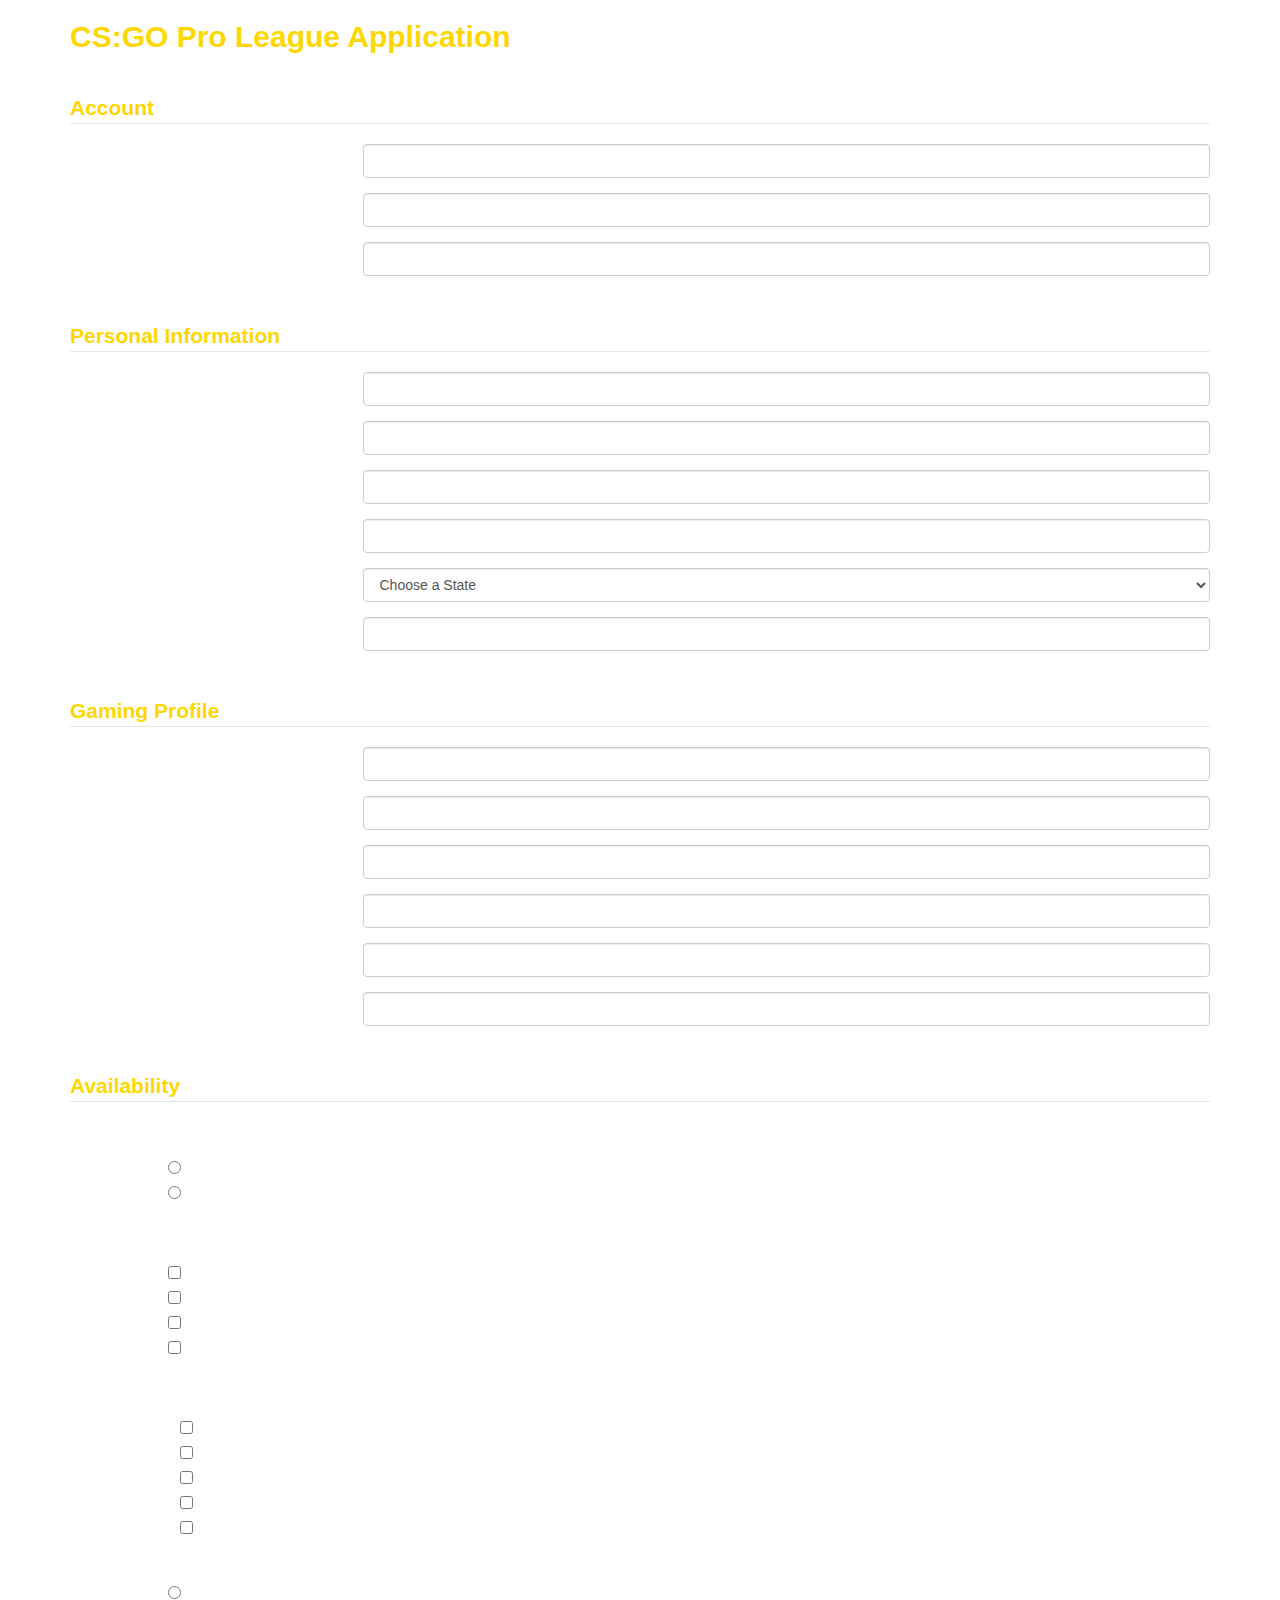
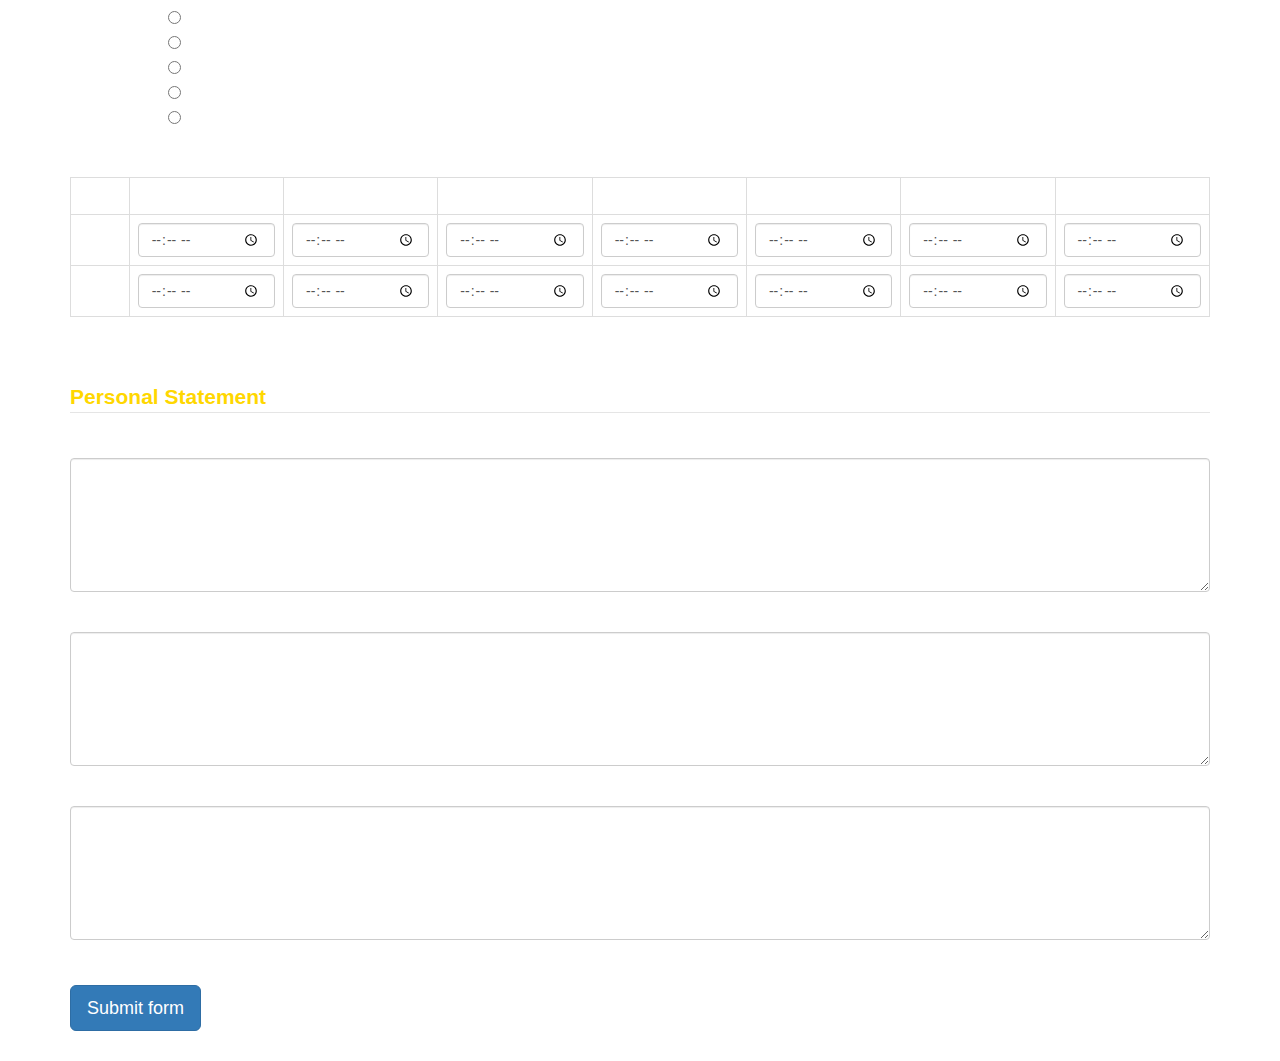
==== jobApplicationForm.html @ 8027759d "Add files via upload" ====
<!DOCTYPE html>
<html>
<head>
	<meta charset="utf-8">
	<meta name="viewport" content="width=device-width, initial-scale=1.0">
	<title>CS:GO Pro League Application</title>
	<link href="http://netdna.bootstrapcdn.com/bootstrap/3.0.0/css/bootstrap.min.css" rel="stylesheet">
</head>
<body>
<div class="container">

<h2>CS:GO Pro League Application</h2>

<p>&nbsp;</p>

<form role="form" action="http://gclass.alexburner.com/formtest.php" method="post">

	<fieldset class="form-horizontal" >
		<legend>Account</legend>
		<div class="form-group">
			<label class="col-sm-3 control-label">Email</label>
			<div class="col-sm-9">
				<input class="form-control" type="text" name="email">
			</div>
		</div>
		<div class="form-group">
			<label class="col-sm-3 control-label">Password</label>
			<div class="col-sm-9">
				<input class="form-control" type="password" name="password">
			</div>
		</div>
		<div class="form-group">
			<label class="col-sm-3 control-label">Repeat password</label>
			<div class="col-sm-9">
				<input class="form-control" type="password" name="repeat_password">
			</div>
		</div>
	</fieldset>

	<p>&nbsp;</p>

	<fieldset class="form-horizontal" >
		<legend>Personal Information</legend>
		<div class="form-group">
			<label class="col-sm-3 control-label">First name</label> <!--first name-->
			<div class="col-sm-9">
				<input class="form-control" type="text" name="firstname">
			</div>
		</div>
		<div class="form-group">
			<label class="col-sm-3 control-label">Last name</label>  <!--last name-->
			<div class="col-sm-9">
				<input class="form-control" type="text" name="lastname">
			</div>
		</div>
		<div class="form-group">
			<label class="col-sm-3 control-label">Street address</label>
			<div class="col-sm-9">
				<input class="form-control" type="text" name="street">
			</div>
		</div>
		<div class="form-group">
			<label class="col-sm-3 control-label">City</label>
			<div class="col-sm-9">
				<input class="form-control" type="text" name="city">
			</div>
		</div>
		<div class="form-group">
			<label class="col-sm-3 control-label">State</label>
			<div class="col-sm-9">
				<select class="form-control" name="state">
					<option value="" selected="true">Choose a State</option>
					<option value="AL">Alabama</option>
					<option value="AK">Alaska</option>
					<option value="AZ">Arizona</option>
					<option value="AR">Arkansas</option>
					<option value="CA">California</option>
					<option value="CO">Colorado</option>
					<option value="CT">Connecticut</option>
					<option value="DE">Delaware</option>
					<option value="DC">District of Columbia</option>
					<option value="FL">Florida</option>
					<option value="GA">Georgia</option>
					<option value="HI">Hawaii</option>
					<option value="ID">Idaho</option>
					<option value="IL">Illinois</option>
					<option value="IN">Indiana</option>
					<option value="IA">Iowa</option>
					<option value="KS">Kansas</option>
					<option value="KY">Kentucky</option>
					<option value="LA">Louisiana</option>
					<option value="ME">Maine</option>
					<option value="MD">Maryland</option>
					<option value="MA">Massachusetts</option>
					<option value="MI">Michigan</option>
					<option value="MN">Minnesota</option>
					<option value="MS">Mississippi</option>
					<option value="MO">Missouri</option>
					<option value="MT">Montana</option>
					<option value="NE">Nebraska</option>
					<option value="NV">Nevada</option>
					<option value="NH">New Hampshire</option>
					<option value="NJ">New Jersey</option>
					<option value="NM">New Mexico</option>
					<option value="NY">New York</option>
					<option value="NC">North Carolina</option>
					<option value="ND">North Dakota</option>
					<option value="OH">Ohio</option>
					<option value="OK">Oklahoma</option>
					<option value="OR">Oregon</option>
					<option value="PA">Pennsylvania</option>
					<option value="RI">Rhode Island</option>
					<option value="SC">South Carolina</option>
					<option value="SD">South Dakota</option>
					<option value="TN">Tennessee</option>
					<option value="TX">Texas</option>
					<option value="UT">Utah</option>
					<option value="VT">Vermont</option>
					<option value="VA">Virginia</option>
					<option value="WA">Washington</option>
					<option value="WV">West Virginia</option>
					<option value="WI">Wisconsin</option>
					<option value="WY">Wyoming</option>
				</select>
			</div>
		</div>
		<div class="form-group">
			<label class="col-sm-3 control-label">ZIP</label>
			<div class="col-sm-9">
				<input class="form-control" type="text" name="zip">
			</div>
		</div>
	</fieldset>

	<p>&nbsp;</p>

	<fieldset class="form-horizontal" > <!--new elements below-->
		<legend>Gaming Profile</legend>
		<div class="form-group">
			<label class="col-sm-3 control-label">Steam ID</label>
			<div class="col-sm-9">
				<input class="form-control" type="text" name="steam_id">
			</div>
		</div>
		<div class="form-group">
			<label class="col-sm-3 control-label">Match Making Ranking</label>
			<div class="col-sm-9">
				<input class="form-control" type="text" name="mm_rnk">
			</div>
		</div>
		<div class="form-group">
			<label class="col-sm-3 control-label">Faceit ID</label>
			<div class="col-sm-9">
				<input class="form-control" type="text" name="faceit_id">
			</div>
		</div>
		<div class="form-group">
			<label class="col-sm-3 control-label">Faceit Elo</label>
			<div class="col-sm-9">
				<input class="form-control" type="text" name="fct_elo">
			</div>
		</div>
		<div class="form-group">
			<label class="col-sm-3 control-label">ESEA ID</label>
			<div class="col-sm-9">
				<input class="form-control" type="password" name="esea_id">
			</div>
		</div>
		<div class="form-group">
			<label class="col-sm-3 control-label">ESEA Ranking</label>
			<div class="col-sm-9">
				<input class="form-control" type="text" name="esea_rnk">
			</div>
		</div>
	</fieldset>

	<p>&nbsp;</p>

	<fieldset>
		<legend>Availability</legend>
		<div class="form-group row">
			<label class="col-sm-12 control-label">Are you legally able to be employed in this country?</label>
			<div class="col-sm-offset-1 col-sm-11">
				<div class="radio">
					<label>
						<input type="radio" name="legal" value="yes">Yes
					</label>
				</div>
				<div class="radio">
					<label>
						<input type="radio" name="legal" value="no">No
					</label>
				</div>
			</div>
		</div>
		<div class="form-group row">
			<label class="col-sm-12 control-label">What type of position are you seeking? (check all that apply)</label>
			<div class="col-sm-offset-1 col-sm-11">
				<div class="checkbox">
					<label>
						<input type="checkbox" name="position_pt" value="parttime">
						Part time
					</label>
				</div>
				<div class="checkbox">
					<label>
						<input type="checkbox" name="position_ft" value="fulltime">
						Full time
					</label>
				</div>
				<div class="checkbox">
					<label>
						<input type="checkbox" name="position_sl" value="seasonal">
						Seasonal
					</label>
				</div>
				<div class="checkbox">
					<label>
						<input type="checkbox" name="position_tp" value="temporary">
						Temporary
					</label>
				</div>
			</div>
		</div>
		<label class="col-sm-12 control-label">Which role are you interested in playing? (check all that apply)</label> <!--roles-->
			<div class="col-sm-offset-1 col-sm-11">
				<div class="checkbox">
					<label>
						<input type="checkbox" name="role_et" value="Entry Fragger">
						Entry Fragger
					</label>
				</div>
				<div class="checkbox">
					<label>
						<input type="checkbox" name="role_sp" value="Support">
						Support
					</label>
				</div>
				<div class="checkbox">
					<label>
						<input type="checkbox" name="role_igl" value="In Game Leader / IGL">
						In Game Leader / IGL
					</label>
				</div>
				<div class="checkbox">
					<label>
						<input type="checkbox" name="role_lk" value="lurker">
						Lurker
					</label>
				</div>
				<div class="checkbox">
					<label>
						<input type="checkbox" name="role_awp" value="awper">
						AWPer
					</label>
				</div>
			</div>
		<div class="form-group row"> 	<!--time zone-->
			<label class="col-sm-12 control-label">Which time zone are you?</label>
			<div class="col-sm-offset-1 col-sm-11">
				<div class="radio">
					<label>
						<input type="radio" name="legal" value="utc-10">Hawaii Standard Time / <b>>HST</b> (UTC-10)
					</label>
				</div>
				<div class="radio">
					<label>
						<input type="radio" name="legal" value="utc-9">Alaska Standard Time / <b>AKST</b> (UTC-9)
					</label>
				</div>
				<div class="radio">
					<label>
						<input type="radio" name="legal" value="utc-8">Pacific Standard Time / <b>PST</b> (UTC-8)
					</label>
				</div>
				<div class="radio">
					<label>
						<input type="radio" name="legal" value="utc-7">Mountain Standard Time / <b>MST</b> (UTC-7)
					</label>
				</div>
				<div class="radio">
					<label>
						<input type="radio" name="legal" value="utc-6">Central Standard Time / <b>CST</b> (UTC-6)
					</label>
				</div>
				<div class="radio">
					<label>
						<input type="radio" name="legal" value="utc-5">Eastern Standard Time / <b>EST</b> (UTC-5)
					</label>
				</div>
			</div>
		</div>
		<div class="form-group row">
			<label class="col-sm-12 control-label">Hours available</label>
			<div class="col-sm-12">
				<table class="table table-bordered">
					<tr>
						<td></td>
						<th>Sun</th>
						<th>Mon</th>
						<th>Tue</th>
						<th>Wed</th>
						<th>Thu</th>
						<th>Fri</th>
						<th>Sat</th>
					</tr>
					<tr>
						<th>From</th>
						<td><input class="form-control" type="time" name="su_from"></td>
						<td><input class="form-control" type="time" name="mo_from"></td>
						<td><input class="form-control" type="time" name="tu_from"></td>
						<td><input class="form-control" type="time" name="we_from"></td>
						<td><input class="form-control" type="time" name="th_from"></td>
						<td><input class="form-control" type="time" name="fr_from"></td>
						<td><input class="form-control" type="time" name="sa_from"></td>
					</tr>
					<tr>
						<th>Until</th>
						<td><input class="form-control" type="time" name="su_until"></td>
						<td><input class="form-control" type="time" name="mo_until"></td>
						<td><input class="form-control" type="time" name="tu_until"></td>
						<td><input class="form-control" type="time" name="we_until"></td>
						<td><input class="form-control" type="time" name="th_until"></td>
						<td><input class="form-control" type="time" name="fr_until"></td>
						<td><input class="form-control" type="time" name="sa_until"></td>
					</tr>
				</table>
			</div>
		</div>
	</fieldset>

	<p>&nbsp;</p>

	<fieldset>
		<legend>Personal Statement</legend>
		<div class="form-group">
			<label class="control-label">Why do you deserve joining the pro league?</label>
			<textarea class="form-control" name="deserve" rows="6"></textarea>
		</div>
		<div class="form-group">
			<label class="control-label">Describe a recent competition you attented</label>
			<textarea class="form-control" name="project" rows="6"></textarea>
		</div>
		<div class="form-group">
			<label class="control-label">Describe your preferred position in the league (a riffler? an opener? an awper? or?)</label>
			<textarea class="form-control" name="project" rows="6"></textarea>
		</div>
	</fieldset>

	<p>&nbsp;</p>

	<input class="btn btn-primary btn-lg" type="submit" value="Submit form">

	<p>&nbsp;</p>

</form>
</div><!-- close .container -->
</body>
<style>
	body {
		background-image: url(11111.jpg);
	}
	
	fieldset {
		color: white;
	}
	
	h2 {
		color: gold;
		font-weight: bold;
	}
	
	legend {
		color: gold;
		font-weight: bold;
	}
	</style>
</html>
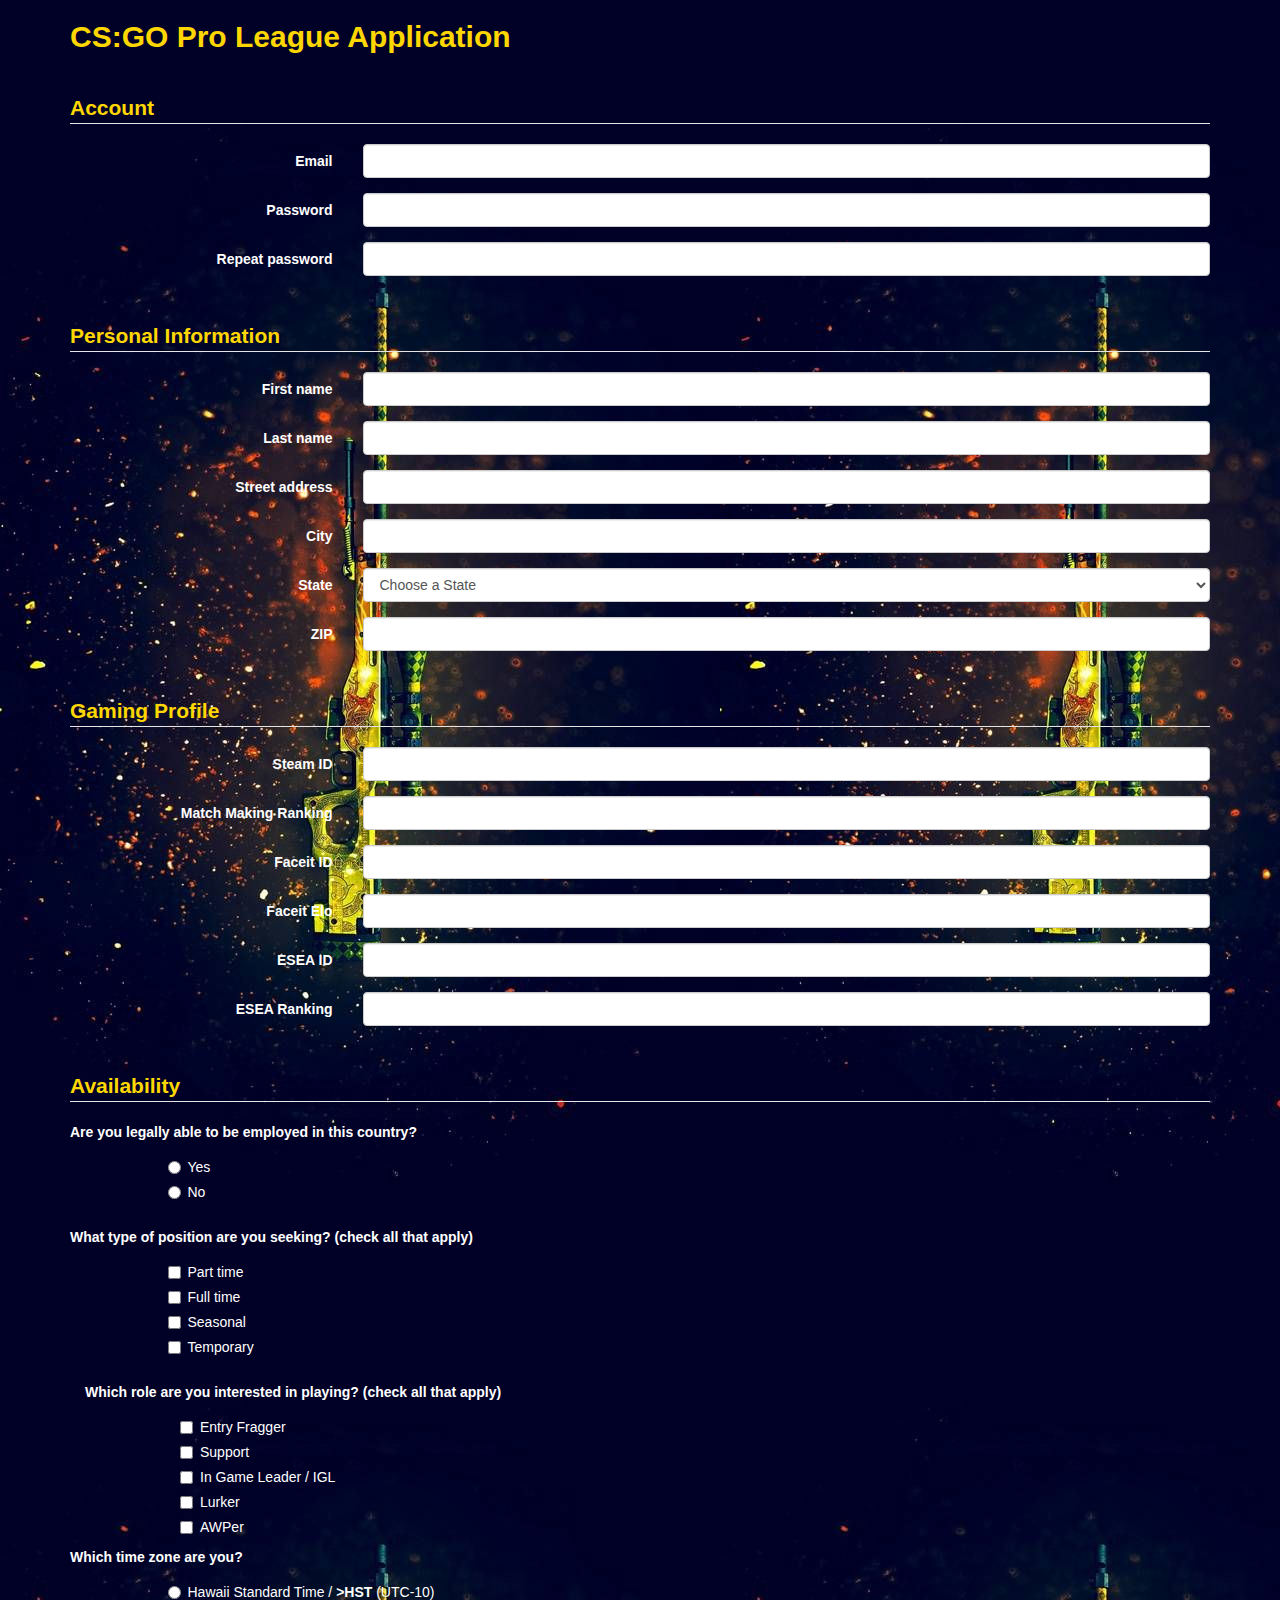
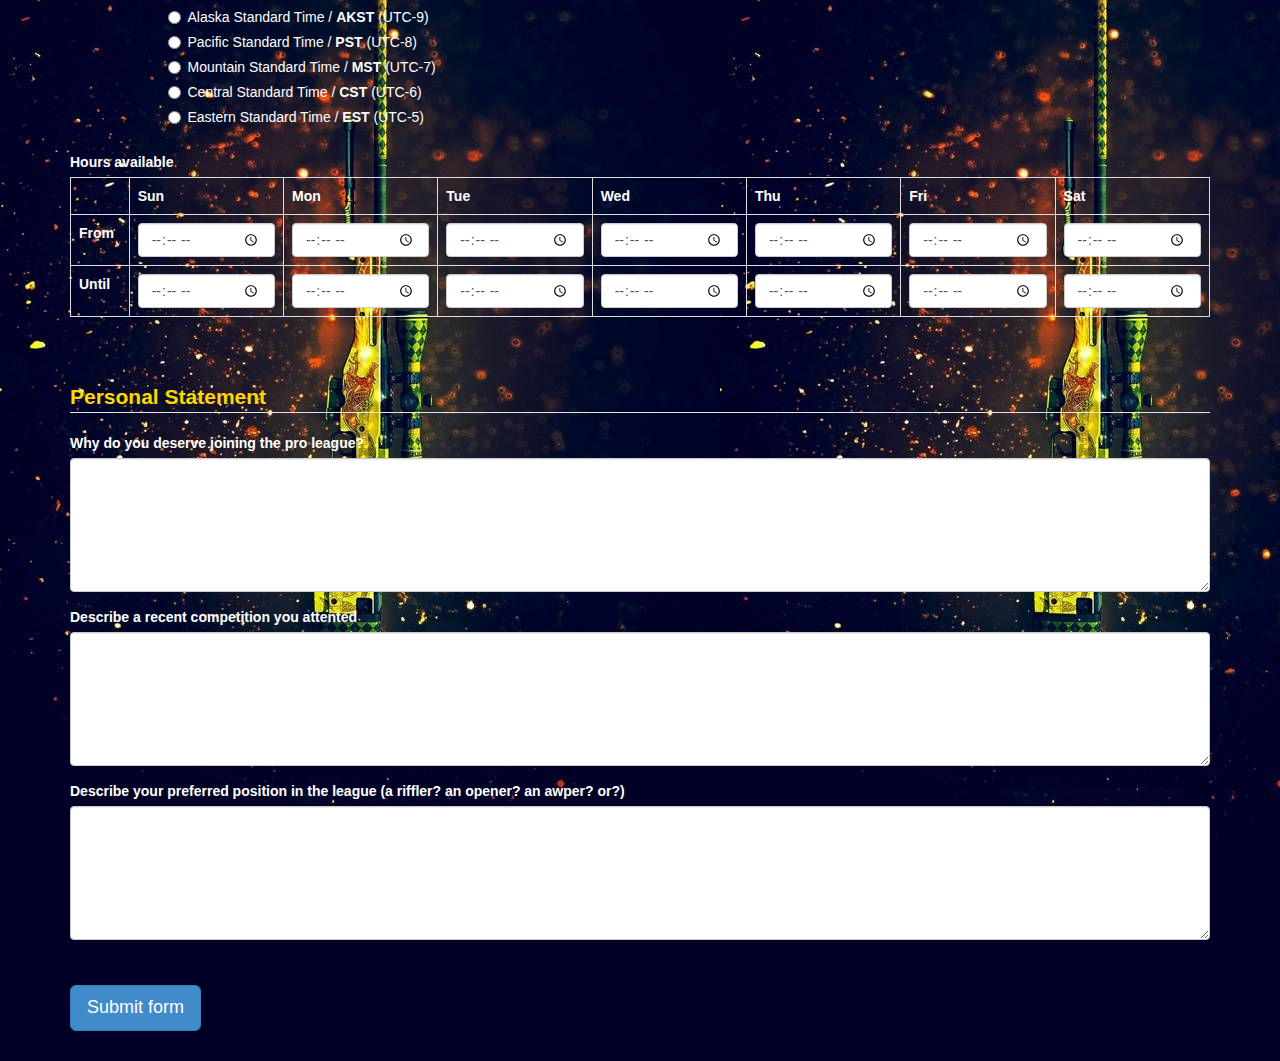
==== commit a41a4977: "Add files via upload" ====
--- a/jobApplicationForm.html
+++ b/jobApplicationForm.html
@@ -4,7 +4,7 @@
 	<meta charset="utf-8">
 	<meta name="viewport" content="width=device-width, initial-scale=1.0">
 	<title>CS:GO Pro League Application</title>
-	<link href="http://netdna.bootstrapcdn.com/bootstrap/3.0.0/css/bootstrap.min.css" rel="stylesheet">
+	<link href="jobApplicationForm.css" rel="stylesheet">
 </head>
 <body>
 <div class="container">
